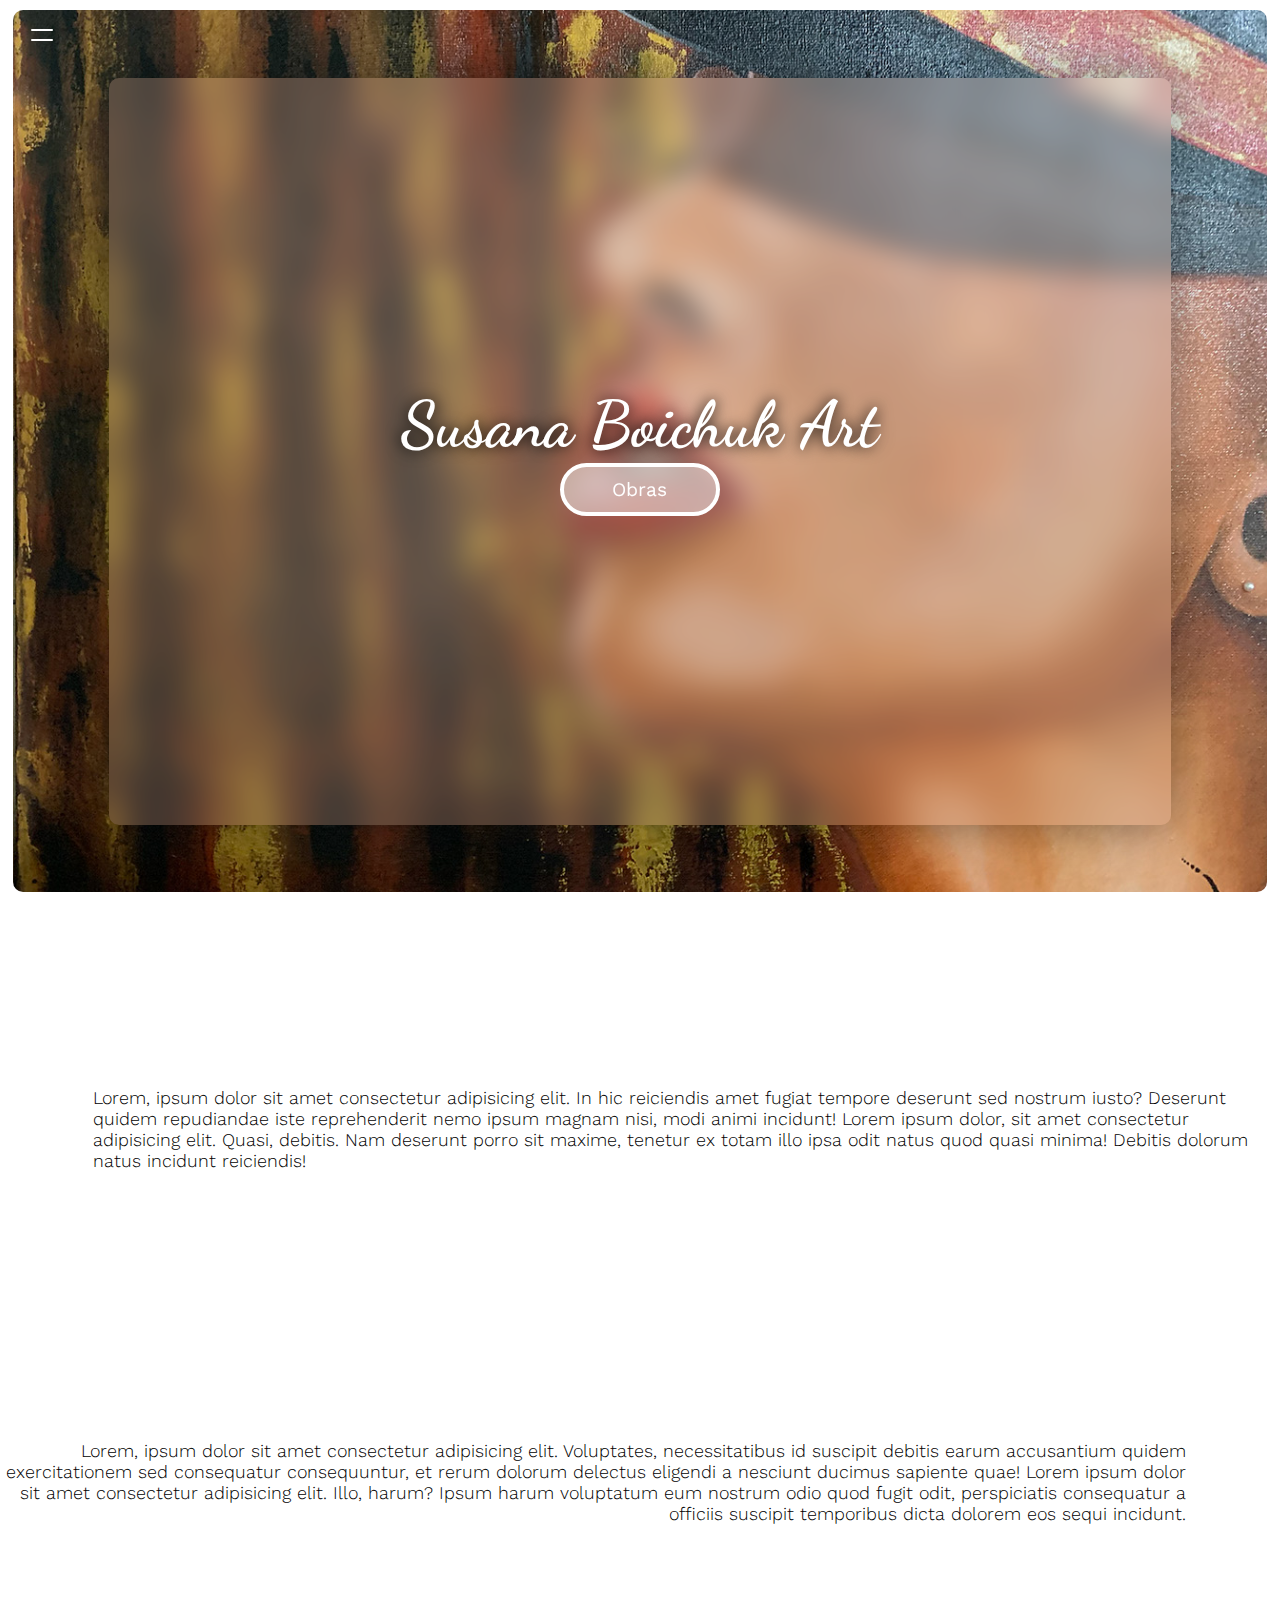
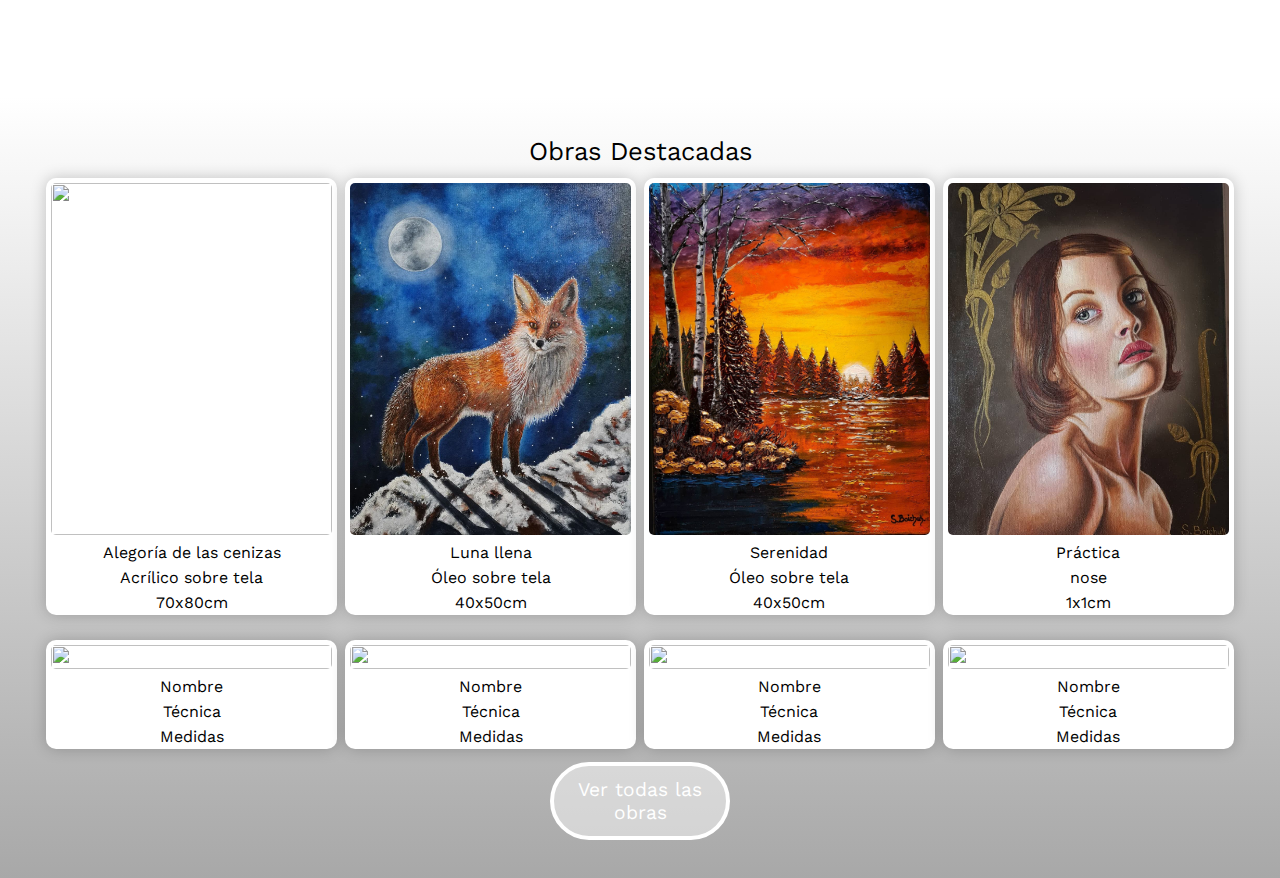
==== index.html @ 471778fc "30/8" ====
<!DOCTYPE html>
<html lang="en">
<head>
    <meta charset="UTF-8">
    <meta http-equiv="X-UA-Compatible" content="IE=edge">
    <meta name="viewport" content="width=device-width, initial-scale=1.0">
    <title>Susana Boichuk</title>
    <link rel="stylesheet" href="styles/styles.css">
    <!--LightBox 2-->
    <link rel="stylesheet" href="styles/lightbox2/css/lightbox.css"
    <!-- Chrome, Firefox OS and Opera -->
    <meta name="theme-color" content="#fff">
    <!-- Windows Phone -->
    <meta name="msapplication-navbutton-color" content="#fff">
    <!-- iOS Safari -->
    <meta name="apple-mobile-web-app-status-bar-style" content="#fff">
</head>
<body id="body">
    <header>
        <div class="menu-icon">
            <input class="menu-icon__cheeckbox" id="menuButton" type="checkbox">
            <div>
                <span class="menuLine"></span>
                <span class="menuLine"></span>
            </div>
        </div>
        <div id="menuSpace" class="invisible">
            <div id="menu">
                <div id="menuItems">
                    <a id="menuItemOption1" class="menuItemOption" onclick="closeMenu()">Inicio</a>
                    <a id="menuItemOption2" class="menuItemOption">Exposiciones</a>
                    <a id="menuItemOption3" class="menuItemOption">Obras</a>
                    <a id="menuItemOption4" class="menuItemOption">Seminarios</a> 
                    <a id="menuItemOption5" class="menuItemOption">Contacto</a>
                </div>
            </div>
            <div id="menuBackground"></div>
        </div>
    </header>
    <main>
        <section id="mainHeroMain">
            <div id="mainHeroContent">
                <h1 class="mainTitle">Susana Boichuk Art</h1>
                <a href="#featuredSection"><button class="SBButton">Obras</button></a>
            </div>
            <div class="mainHeroMainBackground"></div>
        </section>
        <section>
            <article class="mainTextSection">
                <p class="mainTxtText" id="mainTxt1">
                    Lorem, ipsum dolor sit amet consectetur adipisicing elit. In hic reiciendis amet fugiat tempore deserunt sed nostrum iusto? Deserunt quidem repudiandae iste reprehenderit nemo ipsum magnam nisi, modi animi incidunt! Lorem ipsum dolor, sit amet consectetur adipisicing elit. Quasi, debitis. Nam deserunt porro sit maxime, tenetur ex totam illo ipsa odit natus quod quasi minima! Debitis dolorum natus incidunt reiciendis!
                </p>
                <img src="https://placedog.net/500/400" class="mainTxtImg">
            </article>
            <article class="mainTextSection">
                <p class="mainTxtText" id="mainTxt2">
                    Lorem, ipsum dolor sit amet consectetur adipisicing elit. Voluptates, necessitatibus id suscipit debitis earum accusantium quidem exercitationem sed consequatur consequuntur, et rerum dolorum delectus eligendi a nesciunt ducimus sapiente quae! Lorem ipsum dolor sit amet consectetur adipisicing elit. Illo, harum? Ipsum harum voluptatum eum nostrum odio quod fugit odit, perspiciatis consequatur a officiis suscipit temporibus dicta dolorem eos sequi incidunt.
                </p>
                <img src="https://placedog.net/500/400" class="mainTxtImg">
            </article>
        </section>
        <section id="featuredSection" class="lightSection">
            <h2>Obras Destacadas</h2>
            <div id="featuredImagesSection">
                <a href="assets/paintings/Alegoría de las cenizas.jpeg" data-lightbox="paintings" data-title="Alegoría de las cenizas." class="fetaturedImageContainer">
                    <img src="assets/paintings/Alegoría de las cenizas.jpeg" class="featuredImg">
                    <p>Alegoría de las cenizas</p>
                    <p>Acrílico sobre tela</p>
                    <p>70x80cm</p>
                </a>
                <a href="assets/paintings/Luna llena.jpeg" data-lightbox="paintings" data-title="Luna Llena" class="fetaturedImageContainer">
                    <img src="assets/paintings/Luna llena.jpeg" class="featuredImg">
                    <p>Luna llena</p>
                    <p>Óleo sobre tela</p>
                    <p>40x50cm</p>
                </a>
                <a href="assets/paintings/Serenidad.jpg" data-lightbox="paintings" data-title="Serenidad." class="fetaturedImageContainer">
                    <img src="assets/paintings/Serenidad.jpg" class="featuredImg">
                    <p>Serenidad</p>
                    <p>Óleo sobre tela</p>
                    <p>40x50cm</p>
                </a>
                <a href="assets/paintings/practica.jpg" data-lightbox="paintings" data-title="Alegoría de las cenizas." class="fetaturedImageContainer">
                    <img src="assets/paintings/practica.jpg" class="featuredImg">
                    <p>Práctica</p>
                    <p>nose</p>
                    <p>1x1cm</p>
                </a>
                <a href="https://www.placedog.net/500/600" data-lightbox="paintings" data-title="Alegoría de las cenizas." class="fetaturedImageContainer">
                    <img src="https://placedog.net/500/600" class="featuredImg">
                    <p>Nombre</p>
                    <p>Técnica</p>
                    <p>Medidas</p>
                </a>
                <a href="https://www.placedog.net/500/600" data-lightbox="paintings" data-title="Alegoría de las cenizas." class="fetaturedImageContainer">
                    <img src="https://placedog.net/500/600" class="featuredImg">
                    <p>Nombre</p>
                    <p>Técnica</p>
                    <p>Medidas</p>
                </a>
                <a href="https://www.placedog.net/500/600" data-lightbox="paintings" data-title="Alegoría de las cenizas." class="fetaturedImageContainer">
                    <img src="https://placedog.net/500/600" class="featuredImg">
                    <p>Nombre</p>
                    <p>Técnica</p>
                    <p>Medidas</p>
                </a>
                <a href="https://www.placedog.net/500/600" data-lightbox="paintings" data-title="Alegoría de las cenizas." class="fetaturedImageContainer">
                    <img src="https://placedog.net/500/600" class="featuredImg">
                    <p>Nombre</p>
                    <p>Técnica</p>
                    <p>Medidas</p>
                </a>
            </div>
            <a class="allPaintingsButton"><button class="SBButton">Ver todas las obras</button></a>
        </section>
    </main>
    <footer>
        
    </footer>
    <script src="js/main.js" defer></script>
    <script src="js/menu.js" defer></script>
    <script src="styles/lightbox2/js/lightbox-plus-jquery.js" defer></script>
</body>
</html>
---- styles/styles.css ----
@import url("https://fonts.googleapis.com/css2?family=Dancing+Script:wght@400;500;600;700&display=swap");
@import url("https://fonts.googleapis.com/css2?family=Work+Sans:ital,wght@0,100;0,200;0,300;0,400;0,500;0,600;0,700;0,800;0,900;1,100;1,200;1,300;1,400;1,500;1,600;1,700;1,800;1,900&display=swap");
.menu-icon {
  position: fixed;
  z-index: 101;
  width: 50px;
  height: 50px;
  cursor: pointer;
  margin: 10px 17px 17px;
}
.menu-icon .menu-icon__cheeckbox {
  display: block;
  width: 100%;
  height: 100%;
  position: relative;
  cursor: pointer;
  z-index: 2;
  -webkit-touch-callout: none;
  position: absolute;
  opacity: 0;
}
.menu-icon div {
  margin: auto;
  position: absolute;
  top: 0;
  right: 0;
  left: 0;
  bottom: 0;
  width: 22px;
  height: 12px;
}
.menu-icon span {
  position: absolute;
  display: block;
  width: 100%;
  height: 2px;
  background-color: #fff;
  border-radius: 1px;
  transition: all 0.2s cubic-bezier(0.1, 0.82, 0.76, 0.965);
}
.menu-icon span:first-of-type {
  top: 0;
}
.menu-icon span:last-of-type {
  bottom: 0;
}
.menu-icon.active span:first-of-type,
.menu-icon .menu-icon__cheeckbox:checked + div span:first-of-type {
  transform: rotate(45deg);
  top: 5px;
}
.menu-icon.active span:last-of-type,
.menu-icon .menu-icon__cheeckbox:checked + div span:last-of-type {
  transform: rotate(-45deg);
  bottom: 5px;
}
.menu-icon.active:hover span:first-of-type, .menu-icon.active:hover span:last-of-type, .menu-icon:hover .menu-icon__cheeckbox:checked + div span:first-of-type, .menu-icon:hover .menu-icon__cheeckbox:checked + div span:last-of-type {
  width: 22px;
}
@media (min-width: 1024px) {
  .menu-icon:hover span:first-of-type {
    width: 26px;
  }
  .menu-icon:hover span:last-of-type {
    width: 12px;
  }
}

@media (max-width: 750px) {
  .menu-icon {
    margin: 2% !important;
  }
}
/* handwritten font */
/* text font */
#mainHeroMain {
  display: flex;
  flex-direction: column;
  align-items: center;
  justify-content: center;
  margin-bottom: 50px;
}

#mainHeroContent {
  position: absolute;
  display: flex;
  height: 83vh;
  width: 83vw;
  flex-direction: column;
  justify-content: center;
  align-items: center;
  background-color: rgba(204, 157, 139, 0.29);
  backdrop-filter: blur(14px);
  -webkit-backdrop-filter: blur(14px);
  border-radius: 10px;
  box-shadow: 0px 0px 50px rgba(0, 0, 0, 0.4392156863);
}
#mainHeroContent a {
  width: 100%;
  text-align: center;
}

.mainHeroMainBackground {
  height: 98vh;
  width: 98vw;
  background-image: url(../assets/main/heroBG.jpg);
  background-size: cover;
  background-position: center;
  margin: 10px;
  border-radius: 10px;
}

.mainTitle {
  font-size: 5vw;
  font-family: "Dancing Script", cursive !important;
  color: white;
  text-shadow: 0px 0px 15px rgb(0, 0, 0);
}

.SBButton {
  padding: 1%;
  border: solid 4px white;
  color: white;
  background-color: rgba(255, 255, 255, 0.48);
  font-family: "Work Sans", sans-serif;
  border-radius: 66px;
  font-size: 1.5vw;
  width: 15%;
  cursor: pointer;
  transition: transform 0.3s, background-color 0.3s, box-shadow 0.8s, border 0.3s;
}
.SBButton:hover {
  transform: scale(103%);
  background-color: rgba(255, 255, 255, 0.573);
  box-shadow: 0px 0px 20px rgba(255, 255, 255, 0.234);
}
@media (max-width: 1024px) {
  .SBButton:hover {
    transform: scale(100%);
    background-color: rgba(255, 255, 255, 0.48);
    box-shadow: 0px 0px 0px;
  }
}
.SBButton:active {
  transform: scale(96.5%);
  background-color: rgba(255, 255, 255, 0.413);
  box-shadow: 0px 0px 10px rgba(255, 255, 255, 0.334);
  border: solid 4px rgb(212, 212, 212);
}

@media (max-width: 1200px) and (min-width: 651px) {
  .mainTitle {
    font-size: 8vw;
  }
  .SBButton {
    font-size: 2.5vw;
    width: 18%;
  }
}
@media (max-width: 650px) {
  .mainTitle {
    font-size: 10vw;
  }
  .SBButton {
    font-size: 3.5vw;
    width: 22%;
    border: solid 2px white;
  }
  .SBButton:active {
    border: solid 2px rgb(212, 212, 212);
  }
}
@media (max-width: 500px) {
  .mainTitle {
    font-size: 12vw;
    text-align: center;
  }
  .SBButton {
    font-size: 5.5vw;
    width: 33%;
    margin: 2%;
  }
  .mainHeroMainBackground {
    width: 96vw;
  }
}
/* TEXT SECTION */
.mainTextSection {
  display: flex;
  height: 35vh;
  align-items: center;
  padding: 1.5% 3%;
}
.mainTextSection:last-child {
  flex-direction: row-reverse;
}

.mainTxtText {
  font-family: "Work Sans", sans-serif;
  font-weight: 300;
  position: relative;
  left: 55px;
  background-color: #fff;
  font-size: 1.4vw;
}

#mainTxt2 {
  position: relative !important;
  left: -56px !important;
  text-align: right !important;
}

.mainTxtImg {
  border-radius: 10px;
}

@media (max-width: 1200px) and (min-width: 801px) {
  .mainTxtImg {
    width: 43vw;
  }
}
@media (max-width: 800px) and (min-width: 651px) {
  .mainTxtImg {
    width: 60vw;
  }
}
@media (max-width: 650px) {
  .mainTextSection {
    flex-direction: column-reverse !important;
    margin: 2%;
    height: 70vw;
  }
  .mainTextSection p, .mainTextSection #mainTxt2 {
    text-align: center !important;
    left: 0 !important;
    max-width: 85%;
    font-size: 2.6vw;
  }
  .mainTxtImg {
    width: 70vw;
  }
}
@media (max-width: 500px) {
  .mainTextSection {
    height: 92vw;
  }
  .mainTextSection p, .mainTextSection #mainTxt2 {
    max-width: 100%;
    font-size: 3.5vw;
  }
  .mainTxtImg {
    width: 90vw;
  }
}
/* FEATURED SECTION */
#featuredSection {
  display: flex;
  flex-direction: column;
  align-items: center;
  justify-items: center;
  padding: 3%;
  margin-top: 3%;
  background-image: linear-gradient(180deg, rgb(255, 255, 255) 0%, rgb(168, 168, 168) 100%);
}
#featuredSection h2 {
  font-family: "Work Sans", sans-serif;
  font-weight: normal;
  font-size: 2vw;
}
#featuredSection .allPaintingsButton {
  width: 100%;
  text-align: center;
}

.featuredImg {
  width: 22vw;
  height: 100%;
}

.fetaturedImageContainer {
  display: flex;
  flex-direction: column;
  background-color: #fff;
  margin: 1vw 0;
  align-items: center;
  align-content: center;
  color: black;
  text-decoration: none;
  font-family: "Work Sans", sans-serif;
  box-shadow: 0px 0px 15px rgba(0, 0, 0, 0.2135);
  border-radius: 10px;
  transition: transform 0.5s, outline 0.5s, box-shadow 0.5s;
}
.fetaturedImageContainer img {
  border-radius: 5px;
  margin: 5px;
}
.fetaturedImageContainer p {
  margin: 1%;
  text-align: center;
}
.fetaturedImageContainer:hover {
  transform: scale(102%);
  box-shadow: 0px 0px 25px rgba(0, 0, 0, 0.434);
}
.fetaturedImageContainer:active {
  transform: scale(99%);
  box-shadow: 0px 0px 15px rgba(0, 0, 0, 0.2135);
}

#featuredImagesSection {
  display: flex;
  flex-wrap: wrap;
  justify-content: space-evenly;
}

@media (max-width: 1000px) {
  #featuredSection h2 {
    font-size: 4vw;
  }
}
@media (max-width: 900px) {
  .featuredImg {
    width: 40vw !important;
  }
}
@media (max-width: 650px) {
  .featuredImg {
    width: 78vw !important;
  }
  #featuredSection h2 {
    font-size: 8vw;
  }
}
#menuBackground {
  position: fixed;
  z-index: 99;
  overflow: hidden;
  background-color: rgba(255, 184, 146, 0.518);
  height: 100vh;
  width: 100vw;
  backdrop-filter: blur(20px);
  -webkit-backdrop-filter: blur(20px);
  animation-name: backgroundStart;
  animation-duration: 0.8s;
}

#menu {
  display: flex;
  align-items: center;
  justify-content: center;
  position: fixed;
  z-index: 100;
  height: 100vh;
  width: 100vw;
}

#menuItems {
  display: flex;
  flex-direction: column;
  height: 75%;
  width: 25%;
  align-items: center;
  justify-content: center;
}
#menuItems a {
  font-size: 2.5vw;
  margin-bottom: 22%;
  color: white;
  text-decoration: none !important;
}
#menuItems a:last-child {
  margin-bottom: 0;
}

@media (max-width: 750px) {
  #menuItems {
    width: 50%;
  }
  #menuItemOption1 {
    font-size: 4.5vw !important;
    margin-bottom: 11% !important;
  }
  #menuItemOption2 {
    font-size: 4.5vw !important;
    margin-bottom: 11% !important;
  }
  #menuItemOption3 {
    font-size: 4.5vw !important;
    margin-bottom: 11% !important;
  }
  #menuItemOption4 {
    font-size: 4.5vw !important;
    margin-bottom: 11% !important;
  }
  #menuItemOption5 {
    font-size: 4.5vw !important;
    margin-bottom: 11% !important;
  }
}
@media (max-width: 450px) {
  #menuItemOption1 {
    font-size: 11vw !important;
    margin-bottom: 10% !important;
  }
  #menuItemOption2 {
    font-size: 11vw !important;
    margin-bottom: 10% !important;
  }
  #menuItemOption3 {
    font-size: 11vw !important;
    margin-bottom: 10% !important;
  }
  #menuItemOption4 {
    font-size: 11vw !important;
    margin-bottom: 10% !important;
  }
  #menuItemOption5 {
    font-size: 11vw !important;
    margin-bottom: 10% !important;
  }
}
/*animation start*/
#menuItemOption1 {
  animation-name: menuItemStart;
  animation-duration: 1.2s;
  font-family: "Work Sans", sans-serif;
  transition: transform 0.3s;
}
#menuItemOption1:hover {
  transform: scale(110%);
  cursor: pointer;
}
@media (max-width: 1024px) {
  #menuItemOption1:hover {
    transform: scale(100%);
  }
}
#menuItemOption1:active {
  transform: scale(98%);
}

#menuItemOption2 {
  animation-name: menuItemStart;
  animation-duration: 1.4s;
  font-family: "Work Sans", sans-serif;
  transition: transform 0.3s;
}
#menuItemOption2:hover {
  transform: scale(110%);
  cursor: pointer;
}
@media (max-width: 1024px) {
  #menuItemOption2:hover {
    transform: scale(100%);
  }
}
#menuItemOption2:active {
  transform: scale(98%);
}

#menuItemOption3 {
  animation-name: menuItemStart;
  animation-duration: 1.6s;
  font-family: "Work Sans", sans-serif;
  transition: transform 0.3s;
}
#menuItemOption3:hover {
  transform: scale(110%);
  cursor: pointer;
}
@media (max-width: 1024px) {
  #menuItemOption3:hover {
    transform: scale(100%);
  }
}
#menuItemOption3:active {
  transform: scale(98%);
}

#menuItemOption4 {
  animation-name: menuItemStart;
  animation-duration: 1.8s;
  font-family: "Work Sans", sans-serif;
  transition: transform 0.3s;
}
#menuItemOption4:hover {
  transform: scale(110%);
  cursor: pointer;
}
@media (max-width: 1024px) {
  #menuItemOption4:hover {
    transform: scale(100%);
  }
}
#menuItemOption4:active {
  transform: scale(98%);
}

#menuItemOption5 {
  animation-name: menuItemStart;
  animation-duration: 2s;
  font-family: "Work Sans", sans-serif;
  transition: transform 0.3s;
}
#menuItemOption5:hover {
  transform: scale(110%);
  cursor: pointer;
}
@media (max-width: 1024px) {
  #menuItemOption5:hover {
    transform: scale(100%);
  }
}
#menuItemOption5:active {
  transform: scale(98%);
}

@keyframes menuItemStart {
  0% {
    transform: translateY(150px);
    opacity: 0;
  }
  100% {
    transform: translateY(0);
    opacity: 100;
  }
}
@keyframes backgroundStart {
  0% {
    opacity: 0;
  }
  100% {
    opacity: 100%;
  }
}
/*animation end*/
.menuBackgroundEnd {
  animation-name: menuBackgroundEnd !important;
  animation-duration: 0.5s !important;
}

.menuItemOptionEnd {
  animation-name: menuItemOptionEnd !important;
  animation-duration: 0.4s !important;
  animation-timing-function: ease-in;
  animation-fill-mode: both;
}

@keyframes menuBackgroundEnd {
  100% {
    opacity: 100%;
  }
  100% {
    opacity: 0;
  }
}
@keyframes menuItemOptionEnd {
  0% {
    transform: translateY(0);
    opacity: 100;
  }
  100% {
    transform: translateY(50px);
    opacity: 0;
  }
}
* {
  margin: 0;
  border: 0;
}

html {
  scroll-behavior: smooth;
}

.disbleScrolling {
  height: 100%;
  overflow: hidden;
}

.invisible {
  display: none;
}

/*# sourceMappingURL=styles.css.map */
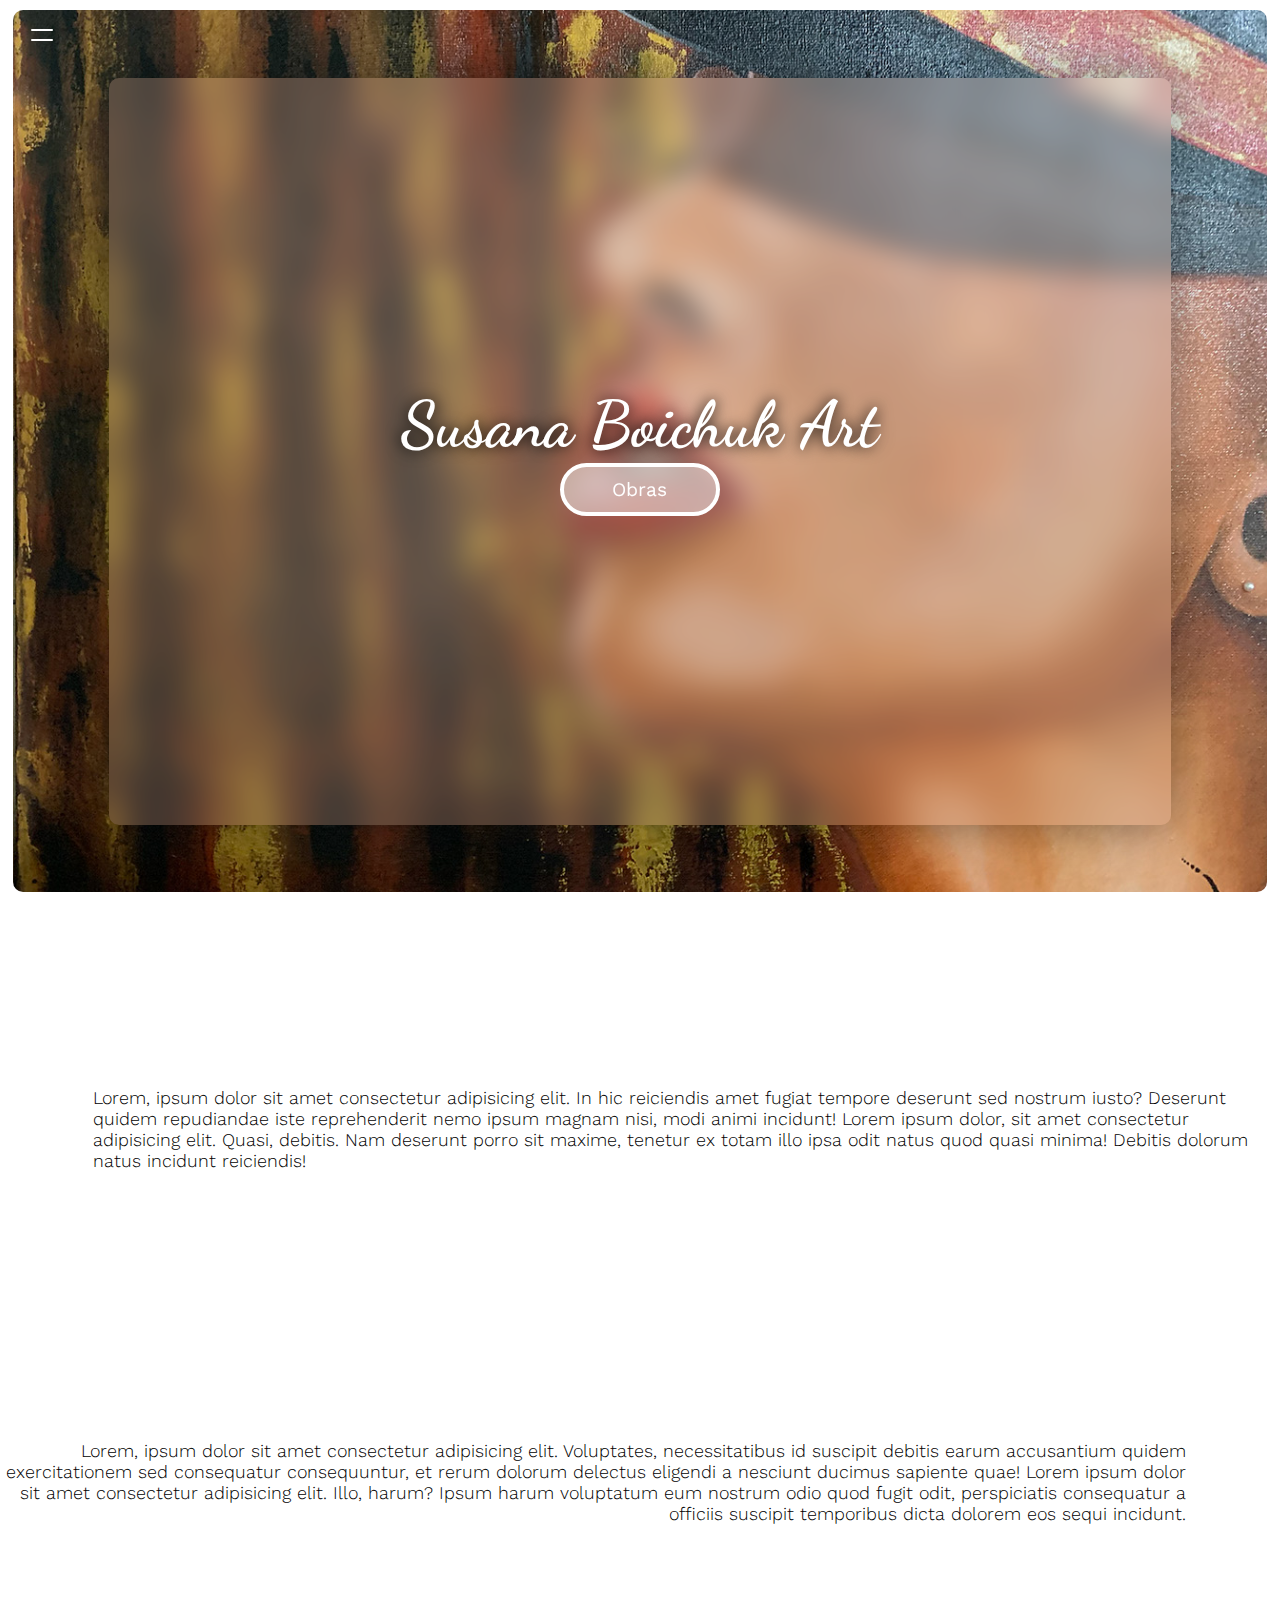
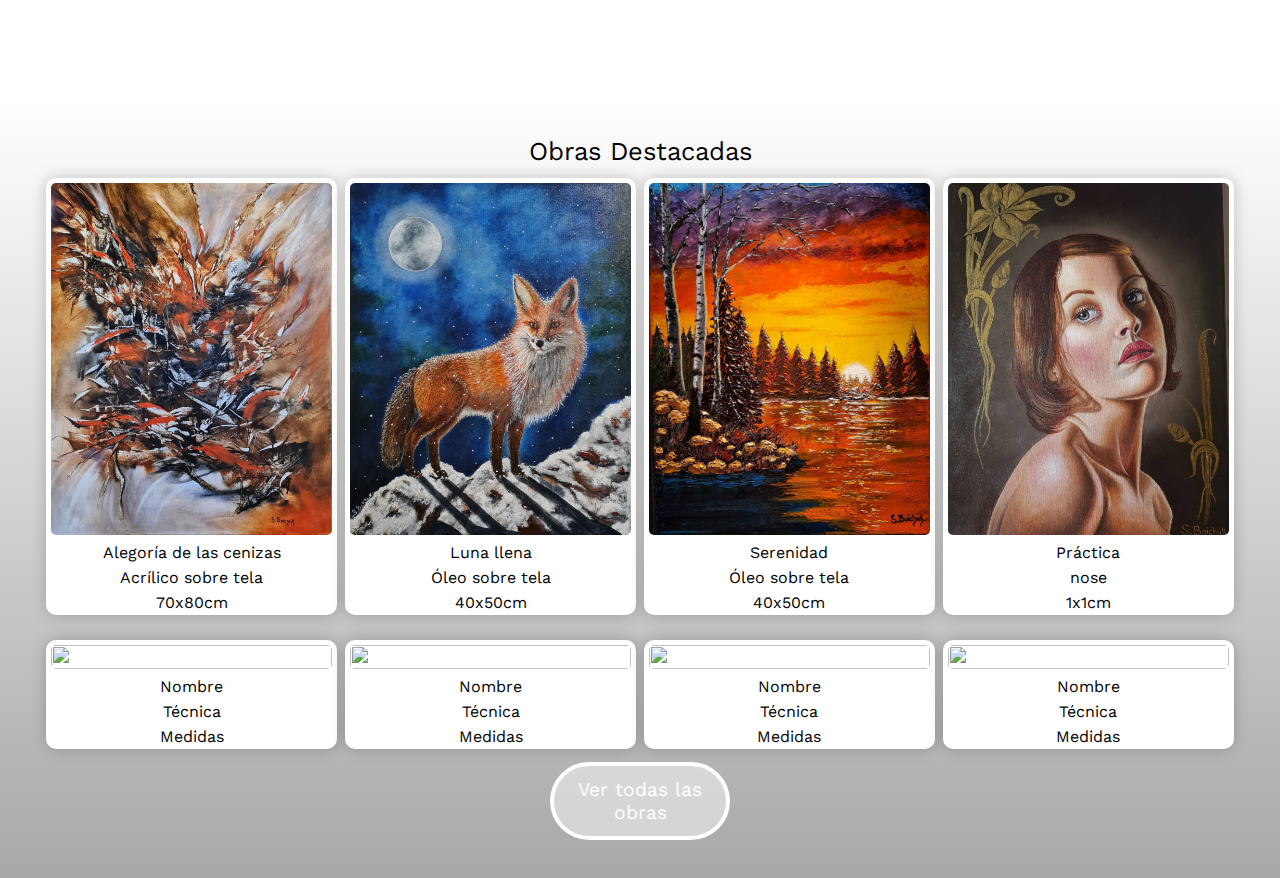
==== commit 9e40d928: "fix" ====
--- a/index.html
+++ b/index.html
@@ -7,7 +7,7 @@
     <title>Susana Boichuk</title>
     <link rel="stylesheet" href="styles/styles.css">
     <!--LightBox 2-->
-    <link rel="stylesheet" href="styles/lightbox2/css/lightbox.css"
+    <link rel="stylesheet" href="styles/lightbox2/css/lightbox.css">
     <!-- Chrome, Firefox OS and Opera -->
     <meta name="theme-color" content="#fff">
     <!-- Windows Phone -->
@@ -62,8 +62,8 @@
         <section id="featuredSection" class="lightSection">
             <h2>Obras Destacadas</h2>
             <div id="featuredImagesSection">
-                <a href="assets/paintings/Alegoría de las cenizas.jpeg" data-lightbox="paintings" data-title="Alegoría de las cenizas." class="fetaturedImageContainer">
-                    <img src="assets/paintings/Alegoría de las cenizas.jpeg" class="featuredImg">
+                <a href="assets/paintings/Alegoria de las cenizas.jpg" data-lightbox="paintings" data-title="Alegoría de las cenizas." class="fetaturedImageContainer">
+                    <img src="assets/paintings/Alegoria de las cenizas.jpg" class="featuredImg">
                     <p>Alegoría de las cenizas</p>
                     <p>Acrílico sobre tela</p>
                     <p>70x80cm</p>
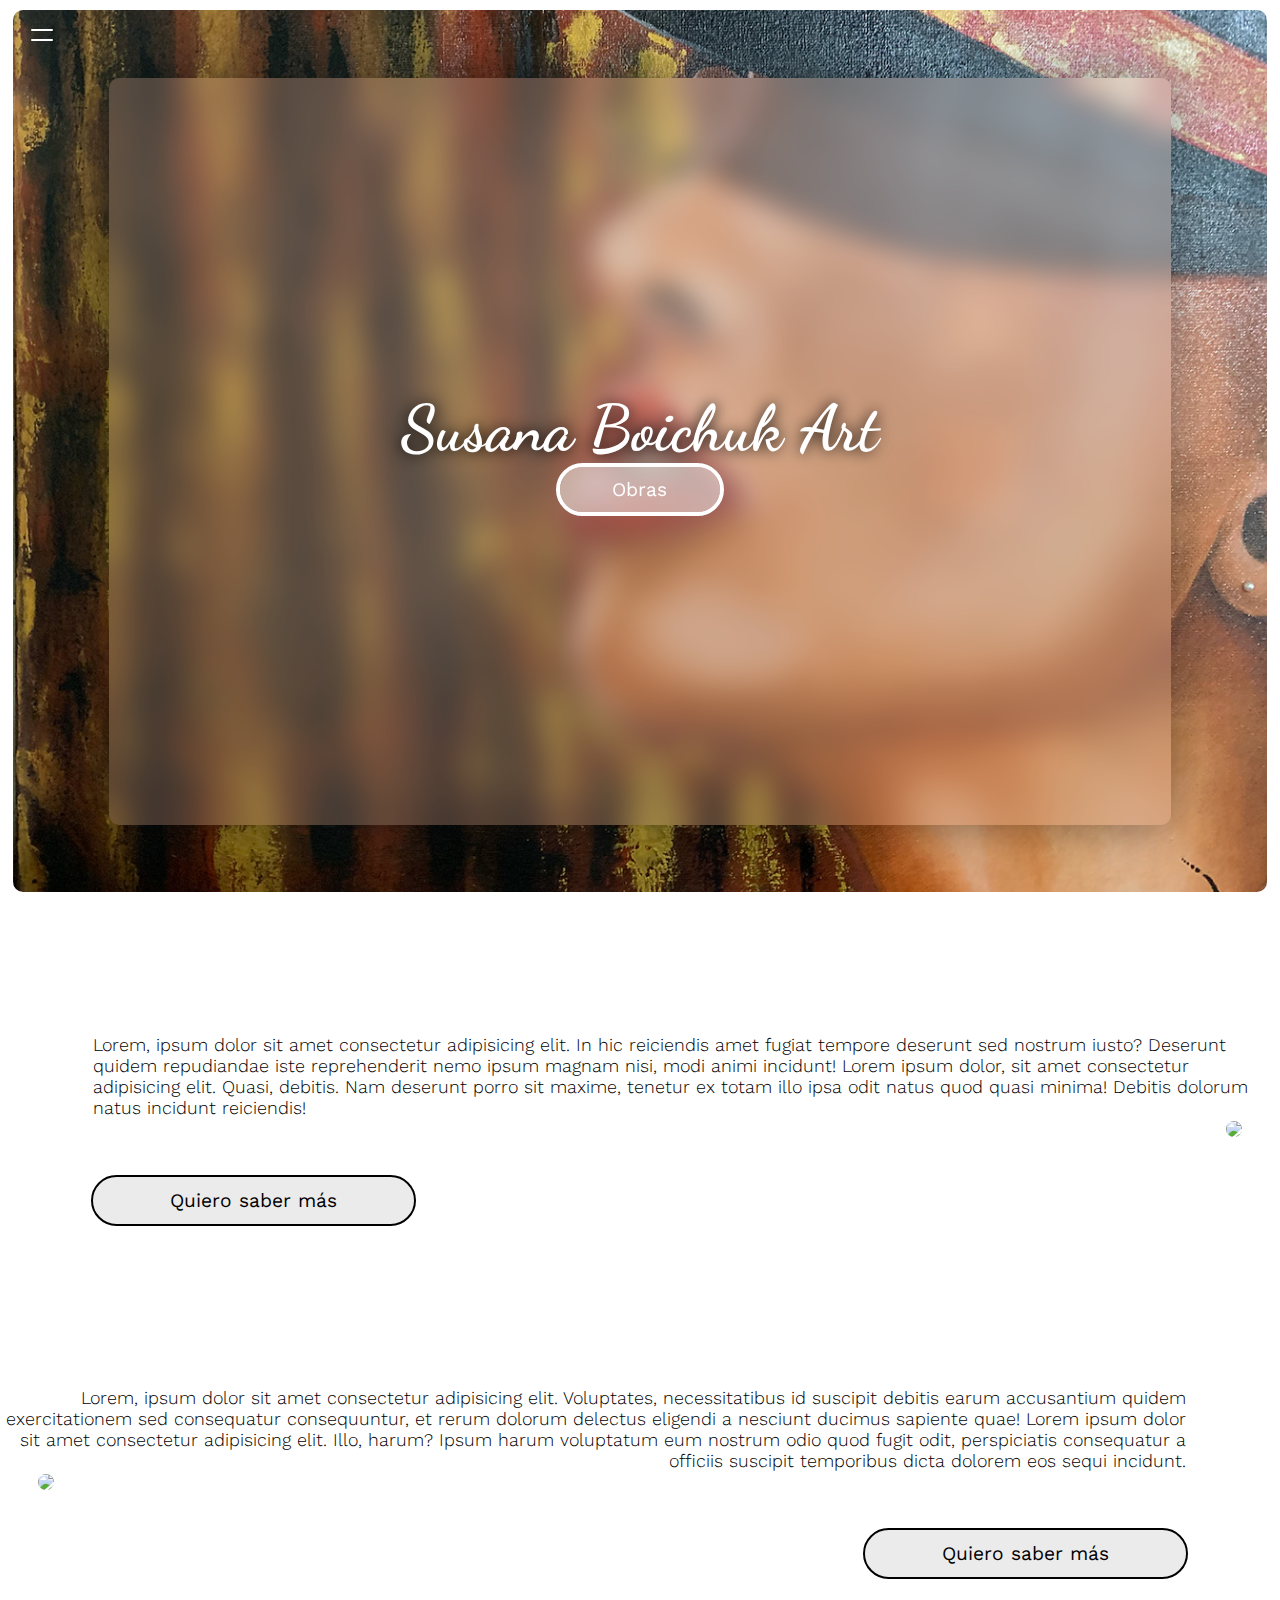
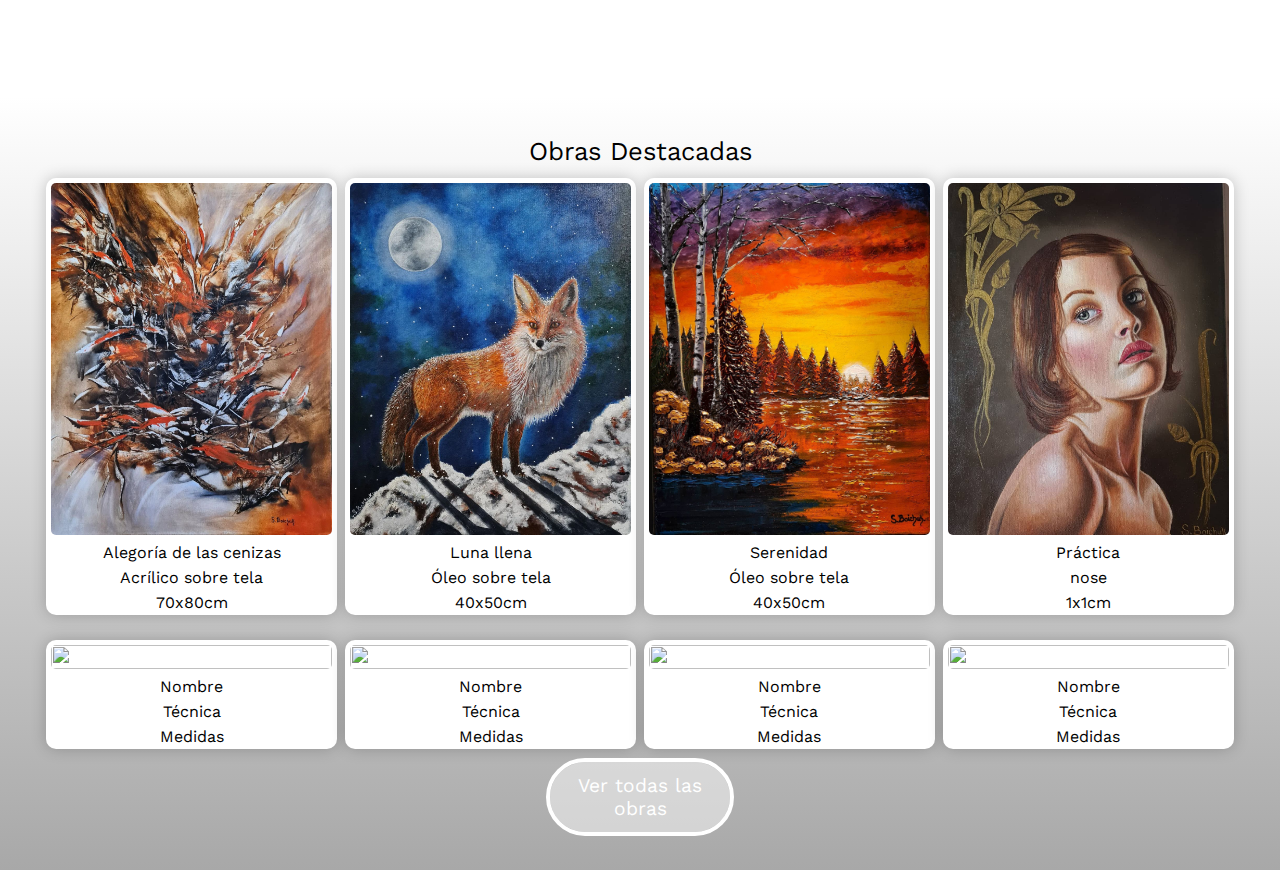
==== commit be1c4455: "30/8" ====
--- a/index.html
+++ b/index.html
@@ -47,15 +47,21 @@
         </section>
         <section>
             <article class="mainTextSection">
-                <p class="mainTxtText" id="mainTxt1">
-                    Lorem, ipsum dolor sit amet consectetur adipisicing elit. In hic reiciendis amet fugiat tempore deserunt sed nostrum iusto? Deserunt quidem repudiandae iste reprehenderit nemo ipsum magnam nisi, modi animi incidunt! Lorem ipsum dolor, sit amet consectetur adipisicing elit. Quasi, debitis. Nam deserunt porro sit maxime, tenetur ex totam illo ipsa odit natus quod quasi minima! Debitis dolorum natus incidunt reiciendis!
-                </p>
+                <div class="mainTextContainer" id="mainTxt1">
+                    <p class="mainTxtText">
+                        Lorem, ipsum dolor sit amet consectetur adipisicing elit. In hic reiciendis amet fugiat tempore deserunt sed nostrum iusto? Deserunt quidem repudiandae iste reprehenderit nemo ipsum magnam nisi, modi animi incidunt! Lorem ipsum dolor, sit amet consectetur adipisicing elit. Quasi, debitis. Nam deserunt porro sit maxime, tenetur ex totam illo ipsa odit natus quod quasi minima! Debitis dolorum natus incidunt reiciendis!
+                    </p>
+                    <a class="allPaintingsButton">  <button class="SBButton SBBUttonDark">Quiero saber más</button>  </a>
+                </div>
                 <img src="https://placedog.net/500/400" class="mainTxtImg">
             </article>
             <article class="mainTextSection">
-                <p class="mainTxtText" id="mainTxt2">
-                    Lorem, ipsum dolor sit amet consectetur adipisicing elit. Voluptates, necessitatibus id suscipit debitis earum accusantium quidem exercitationem sed consequatur consequuntur, et rerum dolorum delectus eligendi a nesciunt ducimus sapiente quae! Lorem ipsum dolor sit amet consectetur adipisicing elit. Illo, harum? Ipsum harum voluptatum eum nostrum odio quod fugit odit, perspiciatis consequatur a officiis suscipit temporibus dicta dolorem eos sequi incidunt.
-                </p>
+                <div class="mainTextContainer" id="mainTxt2">
+                    <p class="mainTxtText">
+                        Lorem, ipsum dolor sit amet consectetur adipisicing elit. Voluptates, necessitatibus id suscipit debitis earum accusantium quidem exercitationem sed consequatur consequuntur, et rerum dolorum delectus eligendi a nesciunt ducimus sapiente quae! Lorem ipsum dolor sit amet consectetur adipisicing elit. Illo, harum? Ipsum harum voluptatum eum nostrum odio quod fugit odit, perspiciatis consequatur a officiis suscipit temporibus dicta dolorem eos sequi incidunt.
+                    </p>
+                    <a class="allPaintingsButton"><button class="SBButton SBBUttonDark">Quiero saber más</button></a>
+                </div>
                 <img src="https://placedog.net/500/400" class="mainTxtImg">
             </article>
         </section>
--- a/styles/styles.css
+++ b/styles/styles.css
@@ -73,6 +73,7 @@
 }
 /* handwritten font */
 /* text font */
+/* hero  section */
 #mainHeroMain {
   display: flex;
   flex-direction: column;
@@ -119,7 +120,7 @@
 
 .SBButton {
   padding: 1%;
-  border: solid 4px white;
+  outline: solid 4px white;
   color: white;
   background-color: rgba(255, 255, 255, 0.48);
   font-family: "Work Sans", sans-serif;
@@ -127,7 +128,7 @@
   font-size: 1.5vw;
   width: 15%;
   cursor: pointer;
-  transition: transform 0.3s, background-color 0.3s, box-shadow 0.8s, border 0.3s;
+  transition: transform 0.3s, background-color 0.3s, box-shadow 0.8s, outline 0.3s;
 }
 .SBButton:hover {
   transform: scale(103%);
@@ -145,7 +146,29 @@
   transform: scale(96.5%);
   background-color: rgba(255, 255, 255, 0.413);
   box-shadow: 0px 0px 10px rgba(255, 255, 255, 0.334);
-  border: solid 4px rgb(212, 212, 212);
+  outline: solid 4px rgb(212, 212, 212);
+}
+
+.SBBUttonDark {
+  outline: solid 2.5px rgb(0, 0, 0);
+  color: black;
+  background-color: rgba(184, 184, 184, 0.28);
+  width: 27%;
+}
+.SBBUttonDark:hover {
+  background-color: rgba(0, 0, 0, 0.168);
+  box-shadow: 0px 0px 20px rgba(0, 0, 0, 0.234);
+}
+@media (max-width: 1024px) {
+  .SBBUttonDark:hover {
+    background-color: rgba(184, 184, 184, 0.28);
+    box-shadow: 0px 0px 0px;
+  }
+}
+.SBBUttonDark:active {
+  background-color: rgba(51, 51, 51, 0.413);
+  box-shadow: 0px 0px 10px rgba(0, 0, 0, 0.334);
+  outline: solid 2px rgb(0, 0, 0);
 }
 
 @media (max-width: 1200px) and (min-width: 651px) {
@@ -156,6 +179,9 @@
     font-size: 2.5vw;
     width: 18%;
   }
+  .SBBUttonDark {
+    width: 70%;
+  }
 }
 @media (max-width: 650px) {
   .mainTitle {
@@ -164,10 +190,17 @@
   .SBButton {
     font-size: 3.5vw;
     width: 22%;
-    border: solid 2px white;
+    outline: solid 2px white;
   }
   .SBButton:active {
-    border: solid 2px rgb(212, 212, 212);
+    outline: solid 2px rgb(212, 212, 212);
+  }
+  .SBBUttonDark {
+    width: 70%;
+    outline: solid 2px black;
+  }
+  .SBBUttonDark:active {
+    outline: solid 2px rgb(0, 0, 0);
   }
 }
 @media (max-width: 500px) {
@@ -184,10 +217,10 @@
     width: 96vw;
   }
 }
-/* TEXT SECTION */
+/* text  section */
 .mainTextSection {
   display: flex;
-  height: 35vh;
+  min-height: 35vh;
   align-items: center;
   padding: 1.5% 3%;
 }
@@ -199,9 +232,19 @@
   font-family: "Work Sans", sans-serif;
   font-weight: 300;
   position: relative;
-  left: 55px;
   background-color: #fff;
   font-size: 1.4vw;
+  margin-bottom: 5%;
+}
+
+.mainTextContainer {
+  display: flex;
+  flex-direction: column;
+  position: relative;
+  left: 55px;
+}
+.mainTextContainer a {
+  text-align: start !important;
 }
 
 #mainTxt2 {
@@ -209,6 +252,9 @@
   left: -56px !important;
   text-align: right !important;
 }
+#mainTxt2 a {
+  text-align: right !important;
+}
 
 .mainTxtImg {
   border-radius: 10px;
@@ -218,23 +264,36 @@
   .mainTxtImg {
     width: 43vw;
   }
+  .mainTxtText {
+    font-size: 1.7vw;
+  }
 }
 @media (max-width: 800px) and (min-width: 651px) {
   .mainTxtImg {
     width: 60vw;
   }
 }
-@media (max-width: 650px) {
+@media (max-width: 900px) {
   .mainTextSection {
     flex-direction: column-reverse !important;
     margin: 2%;
-    height: 70vw;
+    min-height: 100vw;
+    justify-content: flex-end;
   }
   .mainTextSection p, .mainTextSection #mainTxt2 {
     text-align: center !important;
+    max-width: 100%;
+    font-size: 3.5vw;
     left: 0 !important;
-    max-width: 85%;
-    font-size: 2.6vw;
+  }
+  .mainTextSection p a, .mainTextSection #mainTxt2 a {
+    text-align: center !important;
+  }
+  .mainTextSection .mainTextContainer {
+    left: 0 !important;
+  }
+  .mainTextSection .mainTextContainer a {
+    text-align: center !important;
   }
   .mainTxtImg {
     width: 70vw;
@@ -252,7 +311,7 @@
     width: 90vw;
   }
 }
-/* FEATURED SECTION */
+/* featured  section */
 #featuredSection {
   display: flex;
   flex-direction: column;
@@ -267,7 +326,8 @@
   font-weight: normal;
   font-size: 2vw;
 }
-#featuredSection .allPaintingsButton {
+
+.allPaintingsButton {
   width: 100%;
   text-align: center;
 }
@@ -302,6 +362,12 @@
 .fetaturedImageContainer:hover {
   transform: scale(102%);
   box-shadow: 0px 0px 25px rgba(0, 0, 0, 0.434);
+}
+@media (max-width: 1000px) {
+  .fetaturedImageContainer:hover {
+    transform: scale(100%);
+    box-shadow: 0px 0px 15px rgba(0, 0, 0, 0.2135);
+  }
 }
 .fetaturedImageContainer:active {
   transform: scale(99%);
@@ -365,7 +431,7 @@
 }
 #menuItems a {
   font-size: 2.5vw;
-  margin-bottom: 22%;
+  margin-bottom: 10vh;
   color: white;
   text-decoration: none !important;
 }
@@ -373,51 +439,62 @@
   margin-bottom: 0;
 }
 
+@media (max-height: 600px) {
+  #menuItems {
+    flex-direction: row;
+    width: 100%;
+  }
+  #menuItems a {
+    margin-bottom: 0 !important;
+    margin-right: 10vh !important;
+    font-size: 5.5vh !important;
+  }
+}
 @media (max-width: 750px) {
   #menuItems {
     width: 50%;
   }
   #menuItemOption1 {
     font-size: 4.5vw !important;
-    margin-bottom: 11% !important;
+    margin-bottom: 5vh !important;
   }
   #menuItemOption2 {
     font-size: 4.5vw !important;
-    margin-bottom: 11% !important;
+    margin-bottom: 5vh !important;
   }
   #menuItemOption3 {
     font-size: 4.5vw !important;
-    margin-bottom: 11% !important;
+    margin-bottom: 5vh !important;
   }
   #menuItemOption4 {
     font-size: 4.5vw !important;
-    margin-bottom: 11% !important;
+    margin-bottom: 5vh !important;
   }
   #menuItemOption5 {
     font-size: 4.5vw !important;
-    margin-bottom: 11% !important;
+    margin-bottom: 5vh !important;
   }
 }
 @media (max-width: 450px) {
   #menuItemOption1 {
     font-size: 11vw !important;
-    margin-bottom: 10% !important;
+    margin-bottom: 4vh !important;
   }
   #menuItemOption2 {
     font-size: 11vw !important;
-    margin-bottom: 10% !important;
+    margin-bottom: 4vh !important;
   }
   #menuItemOption3 {
     font-size: 11vw !important;
-    margin-bottom: 10% !important;
+    margin-bottom: 4vh !important;
   }
   #menuItemOption4 {
     font-size: 11vw !important;
-    margin-bottom: 10% !important;
+    margin-bottom: 4vh !important;
   }
   #menuItemOption5 {
     font-size: 11vw !important;
-    margin-bottom: 10% !important;
+    margin-bottom: 4vh !important;
   }
 }
 /*animation start*/
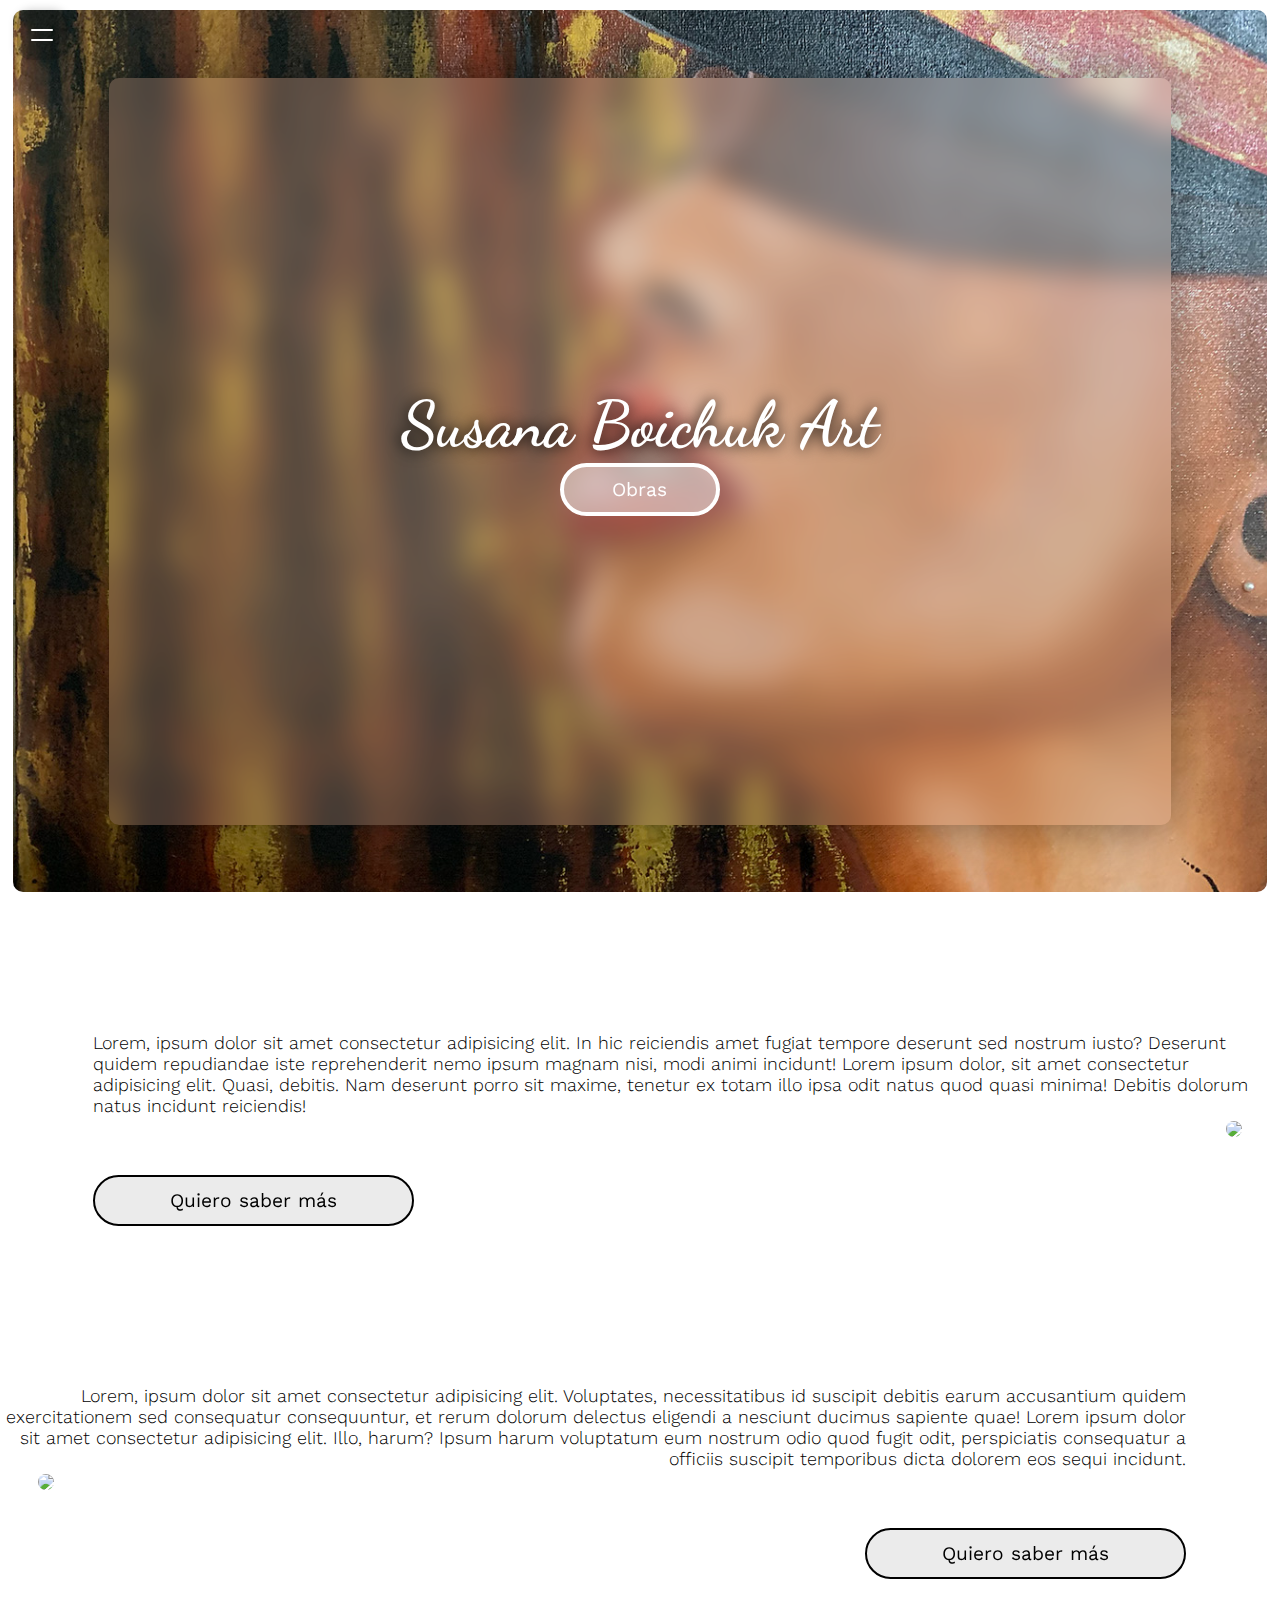
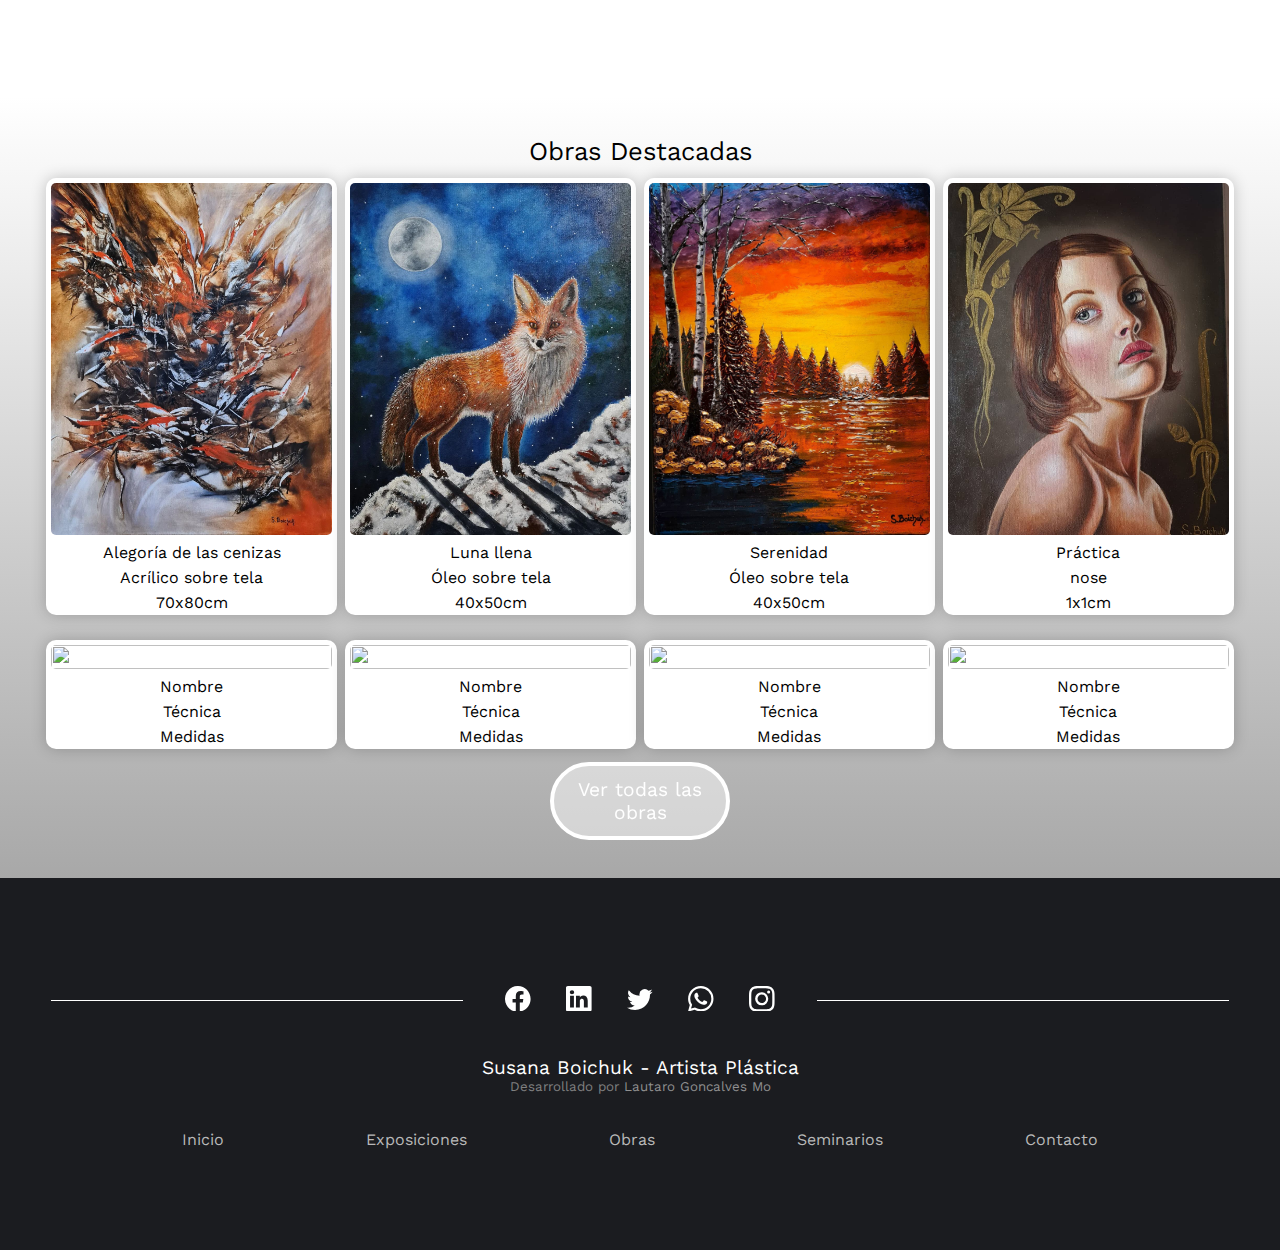
==== commit 961f0bd8: "6/9 - 16hs" ====
--- a/index.html
+++ b/index.html
@@ -17,7 +17,7 @@
 </head>
 <body id="body">
     <header>
-        <div class="menu-icon">
+        <div class="menu-icon menuBackground">
             <input class="menu-icon__cheeckbox" id="menuButton" type="checkbox">
             <div>
                 <span class="menuLine"></span>
@@ -28,10 +28,10 @@
             <div id="menu">
                 <div id="menuItems">
                     <a id="menuItemOption1" class="menuItemOption" onclick="closeMenu()">Inicio</a>
-                    <a id="menuItemOption2" class="menuItemOption">Exposiciones</a>
-                    <a id="menuItemOption3" class="menuItemOption">Obras</a>
-                    <a id="menuItemOption4" class="menuItemOption">Seminarios</a> 
-                    <a id="menuItemOption5" class="menuItemOption">Contacto</a>
+                    <a id="menuItemOption2" class="menuItemOption" href="pages/exposiciones.html">Exposiciones</a>
+                    <a id="menuItemOption3" class="menuItemOption" href="pages/obras.html">Obras</a>
+                    <a id="menuItemOption4" class="menuItemOption" href="pages/seminarios.html">Seminarios</a> 
+                    <a id="menuItemOption5" class="menuItemOption" href="pages/contacto.html">Contacto</a>
                 </div>
             </div>
             <div id="menuBackground"></div>
@@ -92,25 +92,25 @@
                     <p>nose</p>
                     <p>1x1cm</p>
                 </a>
-                <a href="https://www.placedog.net/500/600" data-lightbox="paintings" data-title="Alegoría de las cenizas." class="fetaturedImageContainer">
+                <a href="https://placedog.net/500/600" data-lightbox="paintings" data-title="Alegoría de las cenizas." class="fetaturedImageContainer">
                     <img src="https://placedog.net/500/600" class="featuredImg">
                     <p>Nombre</p>
                     <p>Técnica</p>
                     <p>Medidas</p>
                 </a>
-                <a href="https://www.placedog.net/500/600" data-lightbox="paintings" data-title="Alegoría de las cenizas." class="fetaturedImageContainer">
+                <a href="https://placedog.net/500/600" data-lightbox="paintings" data-title="Alegoría de las cenizas." class="fetaturedImageContainer">
                     <img src="https://placedog.net/500/600" class="featuredImg">
                     <p>Nombre</p>
                     <p>Técnica</p>
                     <p>Medidas</p>
                 </a>
-                <a href="https://www.placedog.net/500/600" data-lightbox="paintings" data-title="Alegoría de las cenizas." class="fetaturedImageContainer">
+                <a href="https://placedog.net/500/600" data-lightbox="paintings" data-title="Alegoría de las cenizas." class="fetaturedImageContainer">
                     <img src="https://placedog.net/500/600" class="featuredImg">
                     <p>Nombre</p>
                     <p>Técnica</p>
                     <p>Medidas</p>
                 </a>
-                <a href="https://www.placedog.net/500/600" data-lightbox="paintings" data-title="Alegoría de las cenizas." class="fetaturedImageContainer">
+                <a href="https://placedog.net/500/600" data-lightbox="paintings" data-title="Alegoría de las cenizas." class="fetaturedImageContainer">
                     <img src="https://placedog.net/500/600" class="featuredImg">
                     <p>Nombre</p>
                     <p>Técnica</p>
@@ -121,7 +121,46 @@
         </section>
     </main>
     <footer>
-        
+        <div id="footerLogoContainer">
+            <div>
+                <a href="https://www.facebook.com">
+                    <svg xmlns="http://www.w3.org/2000/svg" class="footerLogo" fill="currentColor" viewBox="0 0 16 16">
+                        <path d="M16 8.049c0-4.446-3.582-8.05-8-8.05C3.58 0-.002 3.603-.002 8.05c0 4.017 2.926 7.347 6.75 7.951v-5.625h-2.03V8.05H6.75V6.275c0-2.017 1.195-3.131 3.022-3.131.876 0 1.791.157 1.791.157v1.98h-1.009c-.993 0-1.303.621-1.303 1.258v1.51h2.218l-.354 2.326H9.25V16c3.824-.604 6.75-3.934 6.75-7.951z"/>
+                    </svg>
+                </a>
+                <a href="https://www.linkedin.com">
+                    <svg xmlns="http://www.w3.org/2000/svg" class="footerLogo" fill="currentColor" viewBox="0 0 16 16">
+                        <path d="M0 1.146C0 .513.526 0 1.175 0h13.65C15.474 0 16 .513 16 1.146v13.708c0 .633-.526 1.146-1.175 1.146H1.175C.526 16 0 15.487 0 14.854V1.146zm4.943 12.248V6.169H2.542v7.225h2.401zm-1.2-8.212c.837 0 1.358-.554 1.358-1.248-.015-.709-.52-1.248-1.342-1.248-.822 0-1.359.54-1.359 1.248 0 .694.521 1.248 1.327 1.248h.016zm4.908 8.212V9.359c0-.216.016-.432.08-.586.173-.431.568-.878 1.232-.878.869 0 1.216.662 1.216 1.634v3.865h2.401V9.25c0-2.22-1.184-3.252-2.764-3.252-1.274 0-1.845.7-2.165 1.193v.025h-.016a5.54 5.54 0 0 1 .016-.025V6.169h-2.4c.03.678 0 7.225 0 7.225h2.4z"/>
+                    </svg>
+                </a>
+                <a href="https://www.twitter.com">
+                    <svg xmlns="http://www.w3.org/2000/svg" class="footerLogo" fill="currentColor" viewBox="0 0 16 16">
+                        <path d="M5.026 15c6.038 0 9.341-5.003 9.341-9.334 0-.14 0-.282-.006-.422A6.685 6.685 0 0 0 16 3.542a6.658 6.658 0 0 1-1.889.518 3.301 3.301 0 0 0 1.447-1.817 6.533 6.533 0 0 1-2.087.793A3.286 3.286 0 0 0 7.875 6.03a9.325 9.325 0 0 1-6.767-3.429 3.289 3.289 0 0 0 1.018 4.382A3.323 3.323 0 0 1 .64 6.575v.045a3.288 3.288 0 0 0 2.632 3.218 3.203 3.203 0 0 1-.865.115 3.23 3.23 0 0 1-.614-.057 3.283 3.283 0 0 0 3.067 2.277A6.588 6.588 0 0 1 .78 13.58a6.32 6.32 0 0 1-.78-.045A9.344 9.344 0 0 0 5.026 15z"/>
+                    </svg>
+                </a>
+                <a href="https://www.whatsapp.com">
+                    <svg xmlns="http://www.w3.org/2000/svg" class="footerLogo" fill="currentColor" viewBox="0 0 16 16">
+                        <path d="M13.601 2.326A7.854 7.854 0 0 0 7.994 0C3.627 0 .068 3.558.064 7.926c0 1.399.366 2.76 1.057 3.965L0 16l4.204-1.102a7.933 7.933 0 0 0 3.79.965h.004c4.368 0 7.926-3.558 7.93-7.93A7.898 7.898 0 0 0 13.6 2.326zM7.994 14.521a6.573 6.573 0 0 1-3.356-.92l-.24-.144-2.494.654.666-2.433-.156-.251a6.56 6.56 0 0 1-1.007-3.505c0-3.626 2.957-6.584 6.591-6.584a6.56 6.56 0 0 1 4.66 1.931 6.557 6.557 0 0 1 1.928 4.66c-.004 3.639-2.961 6.592-6.592 6.592zm3.615-4.934c-.197-.099-1.17-.578-1.353-.646-.182-.065-.315-.099-.445.099-.133.197-.513.646-.627.775-.114.133-.232.148-.43.05-.197-.1-.836-.308-1.592-.985-.59-.525-.985-1.175-1.103-1.372-.114-.198-.011-.304.088-.403.087-.088.197-.232.296-.346.1-.114.133-.198.198-.33.065-.134.034-.248-.015-.347-.05-.099-.445-1.076-.612-1.47-.16-.389-.323-.335-.445-.34-.114-.007-.247-.007-.38-.007a.729.729 0 0 0-.529.247c-.182.198-.691.677-.691 1.654 0 .977.71 1.916.81 2.049.098.133 1.394 2.132 3.383 2.992.47.205.84.326 1.129.418.475.152.904.129 1.246.08.38-.058 1.171-.48 1.338-.943.164-.464.164-.86.114-.943-.049-.084-.182-.133-.38-.232z"/>
+                    </svg>
+                </a>
+                <a href="https://www.instagram.com">
+                    <svg xmlns="http://www.w3.org/2000/svg" class="footerLogo" fill="currentColor" viewBox="0 0 16 16">
+                        <path d="M8 0C5.829 0 5.556.01 4.703.048 3.85.088 3.269.222 2.76.42a3.917 3.917 0 0 0-1.417.923A3.927 3.927 0 0 0 .42 2.76C.222 3.268.087 3.85.048 4.7.01 5.555 0 5.827 0 8.001c0 2.172.01 2.444.048 3.297.04.852.174 1.433.372 1.942.205.526.478.972.923 1.417.444.445.89.719 1.416.923.51.198 1.09.333 1.942.372C5.555 15.99 5.827 16 8 16s2.444-.01 3.298-.048c.851-.04 1.434-.174 1.943-.372a3.916 3.916 0 0 0 1.416-.923c.445-.445.718-.891.923-1.417.197-.509.332-1.09.372-1.942C15.99 10.445 16 10.173 16 8s-.01-2.445-.048-3.299c-.04-.851-.175-1.433-.372-1.941a3.926 3.926 0 0 0-.923-1.417A3.911 3.911 0 0 0 13.24.42c-.51-.198-1.092-.333-1.943-.372C10.443.01 10.172 0 7.998 0h.003zm-.717 1.442h.718c2.136 0 2.389.007 3.232.046.78.035 1.204.166 1.486.275.373.145.64.319.92.599.28.28.453.546.598.92.11.281.24.705.275 1.485.039.843.047 1.096.047 3.231s-.008 2.389-.047 3.232c-.035.78-.166 1.203-.275 1.485a2.47 2.47 0 0 1-.599.919c-.28.28-.546.453-.92.598-.28.11-.704.24-1.485.276-.843.038-1.096.047-3.232.047s-2.39-.009-3.233-.047c-.78-.036-1.203-.166-1.485-.276a2.478 2.478 0 0 1-.92-.598 2.48 2.48 0 0 1-.6-.92c-.109-.281-.24-.705-.275-1.485-.038-.843-.046-1.096-.046-3.233 0-2.136.008-2.388.046-3.231.036-.78.166-1.204.276-1.486.145-.373.319-.64.599-.92.28-.28.546-.453.92-.598.282-.11.705-.24 1.485-.276.738-.034 1.024-.044 2.515-.045v.002zm4.988 1.328a.96.96 0 1 0 0 1.92.96.96 0 0 0 0-1.92zm-4.27 1.122a4.109 4.109 0 1 0 0 8.217 4.109 4.109 0 0 0 0-8.217zm0 1.441a2.667 2.667 0 1 1 0 5.334 2.667 2.667 0 0 1 0-5.334z"/>
+                    </svg>
+                </a>
+            </div>
+        </div>
+        <div id="footerCredits">
+            <p>Susana Boichuk - Artista Plástica</p>
+            <p>Desarrollado por <a href="https://www.github.com/lautigoncs">Lautaro Goncalves Mo</a></p>
+        </div>
+        <div id="footerSubPages">
+            <a class="footerSubPageOption" href="#">Inicio</a>
+            <a class="footerSubPageOption" href="pages/exposiciones.html">Exposiciones</a>
+            <a class="footerSubPageOption" href="pages/obras.html">Obras</a>
+            <a class="footerSubPageOption" href="pages/seminarios.html">Seminarios</a> 
+            <a class="footerSubPageOption" href="pages/contacto.html">Contacto</a>
+        </div>
     </footer>
     <script src="js/main.js" defer></script>
     <script src="js/menu.js" defer></script>
--- a/styles/styles.css
+++ b/styles/styles.css
@@ -7,6 +7,8 @@
   height: 50px;
   cursor: pointer;
   margin: 10px 17px 17px;
+  border-radius: 15px;
+  transition: all 0.2s cubic-bezier(0.1, 0.82, 0.76, 0.965);
 }
 .menu-icon .menu-icon__cheeckbox {
   display: block;
@@ -71,6 +73,11 @@
     margin: 2% !important;
   }
 }
+.menuBackground {
+  box-shadow: 0px 0px 10px rgba(0, 0, 0, 0.203);
+  background-color: rgba(0, 0, 0, 0.24);
+}
+
 /* handwritten font */
 /* text font */
 /* hero  section */
@@ -120,15 +127,16 @@
 
 .SBButton {
   padding: 1%;
-  outline: solid 4px white;
+  border: solid 4px white;
   color: white;
   background-color: rgba(255, 255, 255, 0.48);
   font-family: "Work Sans", sans-serif;
   border-radius: 66px;
+  transform: translateZ(0);
   font-size: 1.5vw;
   width: 15%;
   cursor: pointer;
-  transition: transform 0.3s, background-color 0.3s, box-shadow 0.8s, outline 0.3s;
+  transition: transform 0.3s, background-color 0.3s, box-shadow 0.8s, border 0.3s;
 }
 .SBButton:hover {
   transform: scale(103%);
@@ -146,11 +154,11 @@
   transform: scale(96.5%);
   background-color: rgba(255, 255, 255, 0.413);
   box-shadow: 0px 0px 10px rgba(255, 255, 255, 0.334);
-  outline: solid 4px rgb(212, 212, 212);
+  border: solid 4px rgb(212, 212, 212);
 }
 
 .SBBUttonDark {
-  outline: solid 2.5px rgb(0, 0, 0);
+  border: solid 2px rgb(0, 0, 0);
   color: black;
   background-color: rgba(184, 184, 184, 0.28);
   width: 27%;
@@ -168,7 +176,7 @@
 .SBBUttonDark:active {
   background-color: rgba(51, 51, 51, 0.413);
   box-shadow: 0px 0px 10px rgba(0, 0, 0, 0.334);
-  outline: solid 2px rgb(0, 0, 0);
+  border: solid 2px rgb(0, 0, 0);
 }
 
 @media (max-width: 1200px) and (min-width: 651px) {
@@ -190,17 +198,17 @@
   .SBButton {
     font-size: 3.5vw;
     width: 22%;
-    outline: solid 2px white;
+    border: solid 2px white;
   }
   .SBButton:active {
-    outline: solid 2px rgb(212, 212, 212);
+    border: solid 2px rgb(212, 212, 212);
   }
   .SBBUttonDark {
     width: 70%;
-    outline: solid 2px black;
+    border: solid 2px black;
   }
   .SBBUttonDark:active {
-    outline: solid 2px rgb(0, 0, 0);
+    border: solid 2px rgb(0, 0, 0);
   }
 }
 @media (max-width: 500px) {
@@ -212,6 +220,9 @@
     font-size: 5.5vw;
     width: 33%;
     margin: 2%;
+  }
+  .SBBUttonDark {
+    width: 67%;
   }
   .mainHeroMainBackground {
     width: 96vw;
@@ -301,7 +312,7 @@
 }
 @media (max-width: 500px) {
   .mainTextSection {
-    height: 92vw;
+    height: 123vw;
   }
   .mainTextSection p, .mainTextSection #mainTxt2 {
     max-width: 100%;
@@ -398,6 +409,59 @@
     font-size: 8vw;
   }
 }
+#contactInfoContent {
+  display: flex;
+  align-items: center;
+  justify-content: center;
+  align-content: center;
+  font-family: "Work Sans", sans-serif;
+  font-size: 1.2rem;
+}
+#contactInfoContent img {
+  width: 350px;
+  margin: 1%;
+}
+#contactInfoContent div {
+  display: flex;
+  flex-direction: column;
+  justify-content: space-evenly;
+  min-height: 38vh;
+  width: 90%;
+}
+
+#contactInfo {
+  padding: 3%;
+}
+#contactInfo h1 {
+  text-align: center;
+  font-family: "Dancing Script", cursive !important;
+  font-size: 3.5rem;
+}
+
+.headerFix {
+  height: 1vh;
+}
+
+.form-floating .form-control {
+  border: solid 1px black !important;
+}
+.form-floating label, .form-floating textarea {
+  font-family: "Work Sans", sans-serif !important;
+}
+
+#submit {
+  background-color: #fff;
+  border: solid 2px black;
+  color: black;
+  font-weight: 500;
+  font-family: "Work Sans", sans-serif !important;
+}
+#submit:hover {
+  background-color: black;
+  border: solid 2px white;
+  color: white;
+}
+
 #menuBackground {
   position: fixed;
   z-index: 99;
@@ -446,8 +510,11 @@
   }
   #menuItems a {
     margin-bottom: 0 !important;
-    margin-right: 10vh !important;
-    font-size: 5.5vh !important;
+    margin-right: 4vw !important;
+    font-size: 3vw !important;
+  }
+  #menuItems a:last-of-type {
+    margin-right: 0 !important;
   }
 }
 @media (max-width: 750px) {
@@ -642,6 +709,159 @@
     opacity: 0;
   }
 }
+footer {
+  min-height: 30vh;
+  background-color: rgb(27, 28, 32);
+  padding: 4%;
+  display: flex;
+  justify-content: center;
+  align-items: center;
+  flex-direction: column;
+}
+
+#footerLogoContainer {
+  display: flex;
+  width: 100%;
+  justify-content: space-between;
+  align-items: center;
+}
+#footerLogoContainer div {
+  display: flex;
+  justify-content: center;
+  align-items: center;
+  width: 30%;
+}
+#footerLogoContainer div a {
+  margin: 5%;
+}
+#footerLogoContainer::before, #footerLogoContainer::after {
+  width: 35%;
+  content: "";
+  border-top: 1px solid #ffffff;
+}
+
+.footerLogo {
+  height: 2vw;
+  color: white;
+  transition: color 0.05s, transform 0.05s;
+}
+.footerLogo:active {
+  color: gray;
+  transform: scale(95%);
+}
+
+.footerLines {
+  border-top: solid 1px gray;
+  height: 50px;
+  width: 100%;
+  position: absolute;
+}
+
+#footerCredits {
+  display: flex;
+  flex-direction: column;
+  align-items: center;
+  color: white;
+  font-family: "Work Sans", sans-serif;
+  margin: 2%;
+}
+#footerCredits p:first-of-type {
+  font-size: 1.5vw;
+}
+#footerCredits p:last-of-type {
+  color: gray;
+  font-size: smaller;
+}
+#footerCredits p a {
+  color: rgb(144, 144, 144);
+  text-decoration: none;
+  transition: color 0.5s, transform 0.1s;
+}
+#footerCredits p a:hover {
+  color: gray;
+}
+#footerCredits p a:active {
+  display: inline-block;
+  color: rgb(80, 80, 80);
+  transform: scale(98%);
+}
+
+@media (max-width: 1000px) {
+  #footerLogoContainer:before, #footerLogoContainer:after {
+    width: 30%;
+  }
+  .footerLogo {
+    height: 4vw;
+  }
+  #footerCredits p {
+    text-align: center;
+  }
+  #footerCredits p:first-of-type {
+    font-size: 2.5vw;
+  }
+}
+@media (max-width: 550px) {
+  #footerLogoContainer {
+    margin: 5%;
+  }
+  #footerLogoContainer:before, #footerLogoContainer:after {
+    width: 25%;
+  }
+  .footerLogo {
+    height: 5vw;
+  }
+  #footerCredits {
+    margin: 5%;
+  }
+  #footerCredits p:first-of-type {
+    font-size: 5vw;
+  }
+  #footerSubPages {
+    margin: 5%;
+  }
+}
+@media (max-width: 400px) {
+  #footerLogoContainer {
+    margin: 10%;
+  }
+  #footerLogoContainer:before, #footerLogoContainer:after {
+    width: 20%;
+  }
+  .footerLogo {
+    height: 7vw;
+  }
+  #footerCredits {
+    margin: 5%;
+  }
+  #footerCredits p:first-of-type {
+    font-size: 6vw;
+  }
+  #footerSubPages {
+    margin: 10%;
+  }
+}
+#footerSubPages {
+  display: flex;
+  flex-wrap: wrap;
+  width: 100%;
+  justify-content: space-evenly;
+}
+#footerSubPages .footerSubPageOption {
+  color: #b8b8b8;
+  text-decoration: none;
+  font-family: "Work Sans", sans-serif;
+  margin: 1%;
+  cursor: pointer;
+  transition: color 0.1s, transform 0.1s;
+}
+#footerSubPages .footerSubPageOption:hover {
+  color: rgb(214, 214, 214);
+}
+#footerSubPages .footerSubPageOption:active {
+  color: rgb(100, 100, 100);
+  transform: scale(98%);
+}
+
 * {
   margin: 0;
   border: 0;
